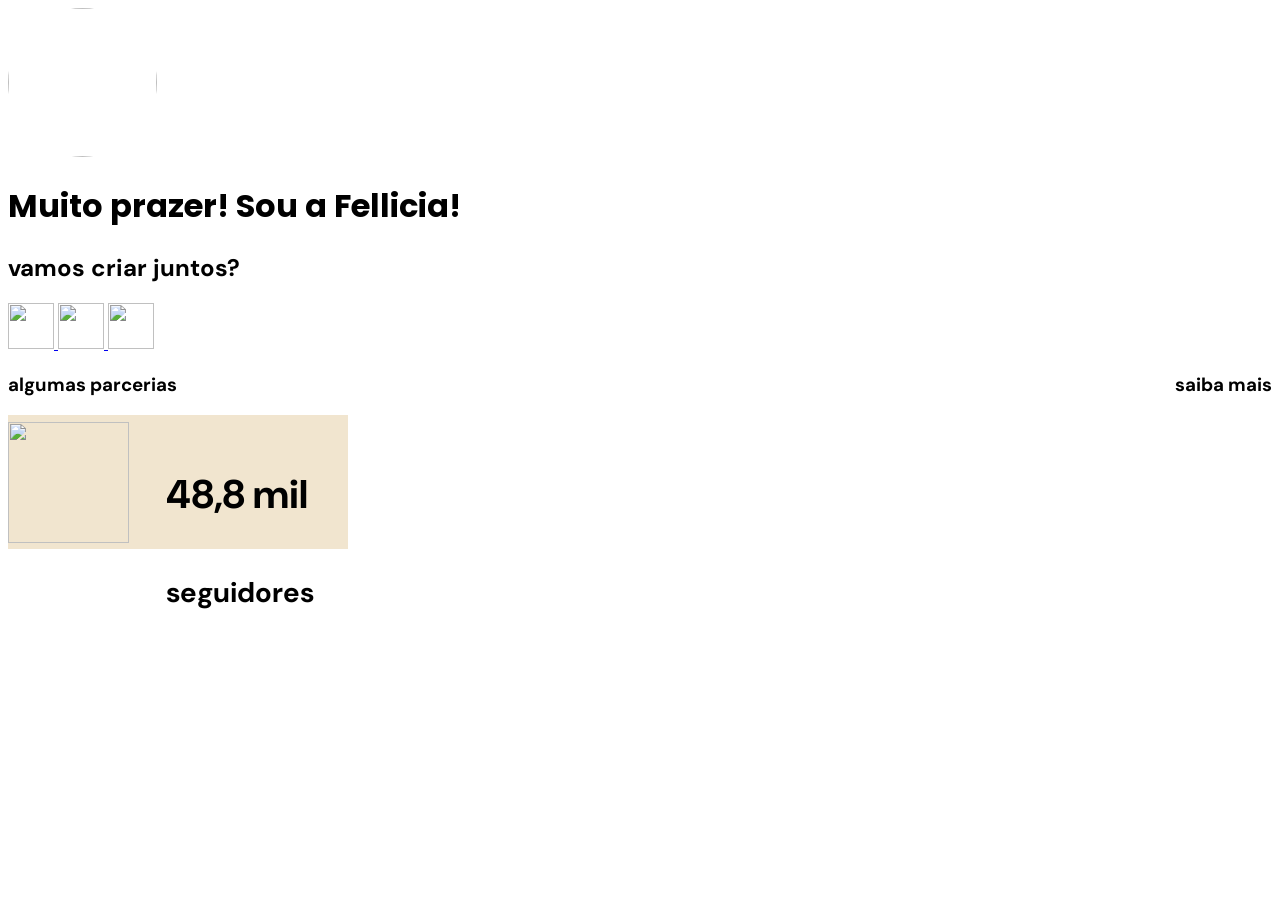
==== felliciayumi/index.html @ 084481ea "Adicionado pasta e arquivo para Fellicia Yumi" ====
<!DOCTYPE html>
<html lang="en">
<head>
    <meta charset="UTF-8">
    <meta name="viewport" content="width=device-width, initial-scale=1.0">
    <title>Muito prazer! Sou a Fellicia!</title>
    <link rel="stylesheet" href="https://cdnjs.cloudflare.com/ajax/libs/font-awesome/4.7.0/css/font-awesome.min.css">
    <link rel="preconnect" href="https://fonts.googleapis.com">
<link rel="preconnect" href="https://fonts.gstatic.com" crossorigin>
<link href="https://fonts.googleapis.com/css2?family=Poppins:ital,wght@0,100;0,200;0,300;0,400;0,500;0,600;0,700;0,800;0,900;1,100;1,200;1,300;1,400;1,500;1,600;1,700;1,800;1,900&display=swap" rel="stylesheet">
<link rel="preconnect" href="https://fonts.googleapis.com">
<link rel="preconnect" href="https://fonts.gstatic.com" crossorigin>
<link href="https://fonts.googleapis.com/css2?family=DM+Sans:ital,opsz,wght@0,9..40,100..1000;1,9..40,100..1000&display=swap" rel="stylesheet">
<link rel="stylesheet" href="/style.css">
</head>
<style>
    h1 {
        font-family: 'Poppins', sans-serif;
    }

    h2 {
        font-family: 'DM Sans', sans-serif;
    }

    .profilephoto {
        width: 149px;
        height: 149px;
        border-radius: 100px;
    }

    a {
        width: 50px;
    }

    .icon-social {
        width: 46px;
        height: 46px;
        text-decoration: none;
    }

    .section-parcerias {
        font-family: 'DM Sans', sans-serif;
        display: flex;
        align-items: center;
        justify-content: space-between;
    }

    .logo-parceiro {
        width: 121px;
        height: 121px;
    }

    h4 {
        font-family: 'DM Sans', sans-serif;
        font-size: 40px;
        font-style: normal;
        font-weight: 700;
        line-height: normal;
    }

    h5 {
        font-family: 'DM Sans', sans-serif;
        font-size: 28px;
        font-style: normal;
        font-weight: 700;
        line-height: normal;
    }

    .poke-nordestino {
        display: flex;
        align-items: center;
        background-color: #f1e5cf;
        width: 340px;
        height: 134px;
    }

    .stats-poke {
        padding-left: 2px;
        margin: auto;
    }
</style>
<body>
    <main>
        <img class="profilephoto" src="https://t4wdzc8r73hncrpn.public.blob.vercel-storage.com/felliciayumi/profile-fellicia.jpg">
        <h1>Muito prazer! Sou a Fellicia!</h1>
        <h2>vamos criar juntos?</h2>
        <div class="social-media">
            <a href="https://www.instagram.com/felliciayumi">
                <img class="icon-social" src="https://t4wdzc8r73hncrpn.public.blob.vercel-storage.com/felliciayumi/instagram.svg">
            </a>
            <a href="https://www.tiktok.com/@felliciayumi">
                <img class="icon-social" src="https://t4wdzc8r73hncrpn.public.blob.vercel-storage.com/felliciayumi/tik-tok.png">
            </a>
            <a href="https://kwai.com/felliciayumi">
                <img class="icon-social" src="https://t4wdzc8r73hncrpn.public.blob.vercel-storage.com/felliciayumi/video.png">
            </a>
        </div>
    </main>
    <section>
        <div class="parcerias">
            <div class="section-parcerias">
                <h3>algumas parcerias</h3>
                <h3>saiba mais</h4>
            </div>
            <div class="poke-nordestino">
                <img class="logo-parceiro" src="https://t4wdzc8r73hncrpn.public.blob.vercel-storage.com/felliciayumi/611723564_17984215595939545_8074624459998832271_n.jpg">
                <div class="stats-poke">
                    <h4 class="num-seguidores">48,8 mil</h4>
                    <h5 class="text-seguidores">seguidores</h5>
                </div>
            </div>
        </div>
    </section>
</body>
</html>
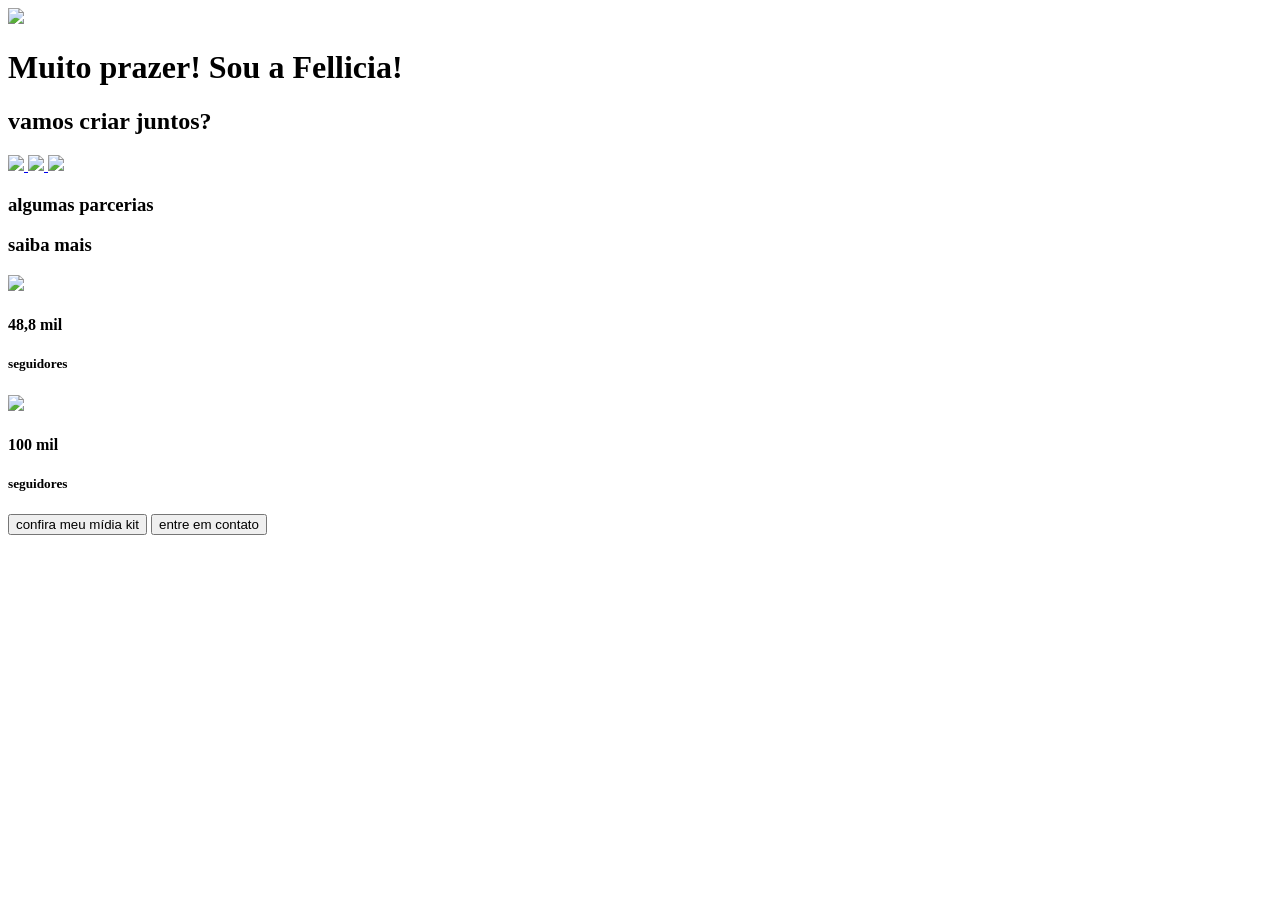
==== commit 6e6604ae: "Edição do arquivo index.html pra Fellicia Yumi" ====
--- a/felliciayumi/index.html
+++ b/felliciayumi/index.html
@@ -1,5 +1,5 @@
 <!DOCTYPE html>
-<html lang="en">
+<html lang="pt-br">
 <head>
     <meta charset="UTF-8">
     <meta name="viewport" content="width=device-width, initial-scale=1.0">
@@ -11,74 +11,8 @@
 <link rel="preconnect" href="https://fonts.googleapis.com">
 <link rel="preconnect" href="https://fonts.gstatic.com" crossorigin>
 <link href="https://fonts.googleapis.com/css2?family=DM+Sans:ital,opsz,wght@0,9..40,100..1000;1,9..40,100..1000&display=swap" rel="stylesheet">
-<link rel="stylesheet" href="/style.css">
+<link rel="stylesheet" href="style.css">
 </head>
-<style>
-    h1 {
-        font-family: 'Poppins', sans-serif;
-    }
-
-    h2 {
-        font-family: 'DM Sans', sans-serif;
-    }
-
-    .profilephoto {
-        width: 149px;
-        height: 149px;
-        border-radius: 100px;
-    }
-
-    a {
-        width: 50px;
-    }
-
-    .icon-social {
-        width: 46px;
-        height: 46px;
-        text-decoration: none;
-    }
-
-    .section-parcerias {
-        font-family: 'DM Sans', sans-serif;
-        display: flex;
-        align-items: center;
-        justify-content: space-between;
-    }
-
-    .logo-parceiro {
-        width: 121px;
-        height: 121px;
-    }
-
-    h4 {
-        font-family: 'DM Sans', sans-serif;
-        font-size: 40px;
-        font-style: normal;
-        font-weight: 700;
-        line-height: normal;
-    }
-
-    h5 {
-        font-family: 'DM Sans', sans-serif;
-        font-size: 28px;
-        font-style: normal;
-        font-weight: 700;
-        line-height: normal;
-    }
-
-    .poke-nordestino {
-        display: flex;
-        align-items: center;
-        background-color: #f1e5cf;
-        width: 340px;
-        height: 134px;
-    }
-
-    .stats-poke {
-        padding-left: 2px;
-        margin: auto;
-    }
-</style>
 <body>
     <main>
         <img class="profilephoto" src="https://t4wdzc8r73hncrpn.public.blob.vercel-storage.com/felliciayumi/profile-fellicia.jpg">
@@ -109,6 +43,17 @@
                     <h5 class="text-seguidores">seguidores</h5>
                 </div>
             </div>
+            <div class="despojada">
+                <img class="logo-parceiro" src="https://t4wdzc8r73hncrpn.public.blob.vercel-storage.com/felliciayumi/483220065_1329189458286874_8972886054213441062_n.jpg">
+                <div class="stats-despojada">
+                    <h4 class="num-seguidores">100 mil</h4>
+                    <h5 class="text-seguidores">seguidores</h5>
+                </div>
+            </div>
+            <div class="btns-parceria">
+                <button><a>confira meu mídia kit</a></button>
+                <button><a>entre em contato</a></button>
+            </div>
         </div>
     </section>
 </body>
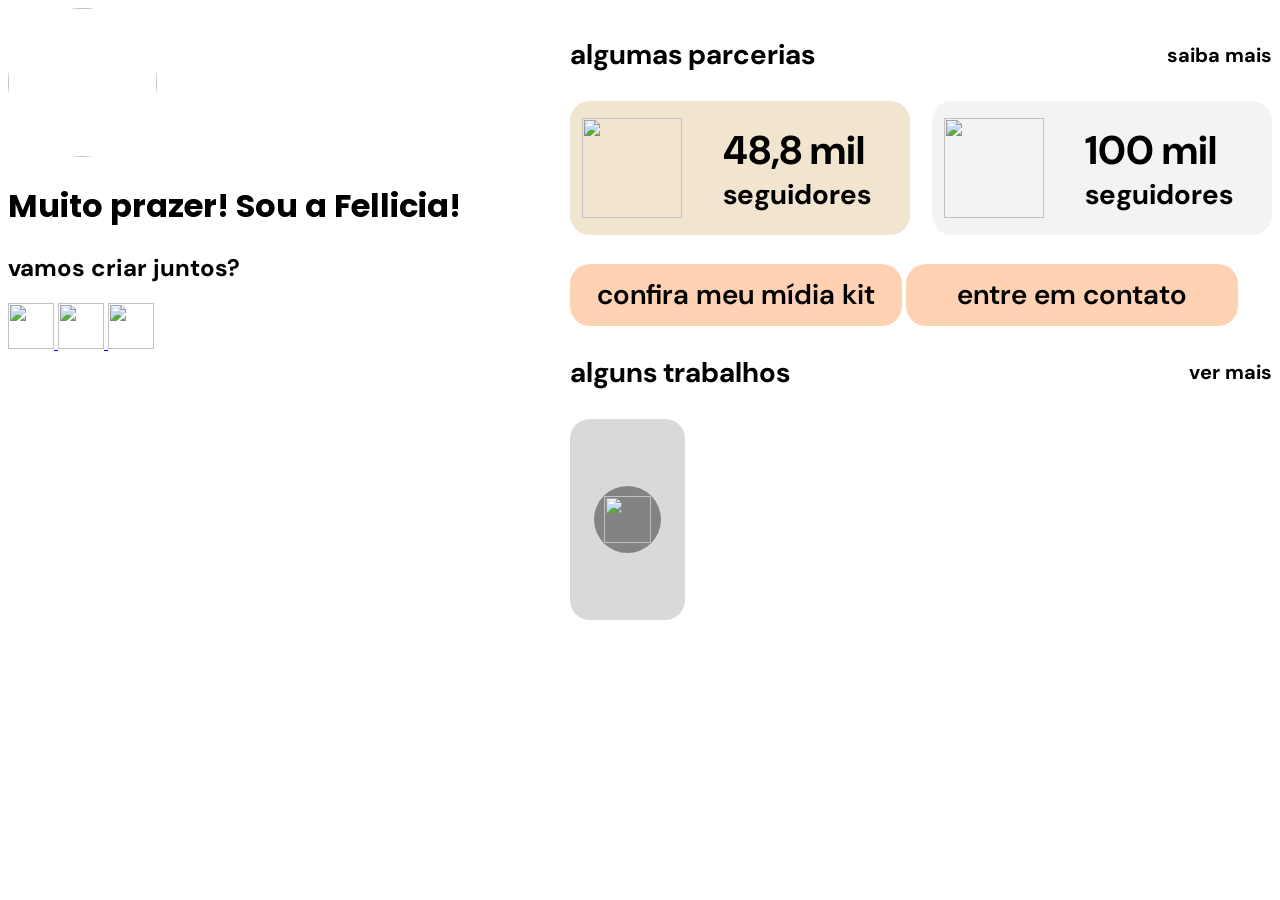
==== commit b2d2d816: "Criacao de arquivo JS e alteracoes no arquivo CSS" ====
--- a/felliciayumi/index.html
+++ b/felliciayumi/index.html
@@ -14,6 +14,7 @@
 <link rel="stylesheet" href="style.css">
 </head>
 <body>
+    <div class="general">
     <main>
         <img class="profilephoto" src="https://t4wdzc8r73hncrpn.public.blob.vercel-storage.com/felliciayumi/profile-fellicia.jpg">
         <h1>Muito prazer! Sou a Fellicia!</h1>
@@ -33,10 +34,11 @@
     <section>
         <div class="parcerias">
             <div class="section-parcerias">
-                <h3>algumas parcerias</h3>
-                <h3>saiba mais</h4>
+                <h3 class="title-section">algumas parcerias</h3>
+                <h3 class="saiba-mais">saiba mais</h4>
             </div>
-            <div class="poke-nordestino">
+            <div class="items-parcerias">
+                <div class="poke-nordestino">
                 <img class="logo-parceiro" src="https://t4wdzc8r73hncrpn.public.blob.vercel-storage.com/felliciayumi/611723564_17984215595939545_8074624459998832271_n.jpg">
                 <div class="stats-poke">
                     <h4 class="num-seguidores">48,8 mil</h4>
@@ -50,11 +52,26 @@
                     <h5 class="text-seguidores">seguidores</h5>
                 </div>
             </div>
+            </div>
             <div class="btns-parceria">
                 <button><a>confira meu mídia kit</a></button>
                 <button><a>entre em contato</a></button>
             </div>
         </div>
+        <div class="portfolio">
+            <div class="section-portfolio">
+                <h3 class="title-section">alguns trabalhos</h3>
+                <h3 class="saiba-mais">ver mais</h3>
+            </div>
+            <div class="portfolio">
+                <div class="item-portfolio">
+                    <div class="circle-portfolio">
+                        <img class="play" src="https://t4wdzc8r73hncrpn.public.blob.vercel-storage.com/felliciayumi/0722af267a7f8fb92ec8465a67b5536d9a3eace9.png">
+                    </div>
+                </div>
+            </div>
+        </div>
     </section>
+    </div>
 </body>
 </html>
--- a/felliciayumi/style.css
+++ b/felliciayumi/style.css
@@ -0,0 +1,172 @@
+h1 {
+    font-family: 'Poppins', sans-serif;
+}
+
+h2 {
+    font-family: 'DM Sans', sans-serif;
+}
+
+.profilephoto {
+    width: 149px;
+    height: 149px;
+    border-radius: 100px;
+}
+
+a {
+    width: 50px;
+}
+
+.icon-social {
+    width: 46px;
+    height: 46px;
+    text-decoration: none;
+}
+
+.section-parcerias {
+    font-family: 'DM Sans', sans-serif;
+    display: flex;
+    align-items: center;
+    justify-content: space-between;
+}
+
+.logo-parceiro {
+    width: 121px;
+    height: 121px;
+}
+
+h4 {
+    font-family: 'DM Sans', sans-serif;
+    font-size: 40px;
+    font-style: normal;
+    font-weight: 700;
+    line-height: normal;
+    margin: 0;
+}
+
+h5 {
+    font-family: 'DM Sans', sans-serif;
+    font-size: 28px;
+    font-style: normal;
+    font-weight: 700;
+    line-height: normal;
+    margin: 0;
+}
+
+.poke-nordestino {
+    display: flex;
+    align-items: center;
+    background-color: #f1e5cf;
+    width: 340px;
+    height: 134px;
+    border-radius: 20px;
+}
+
+.stats-poke {
+    padding-left: 2px;
+    margin: auto;
+    flex-direction: column;
+}
+
+.logo-parceiro {
+    width: 100px;
+    height: 100px;
+    padding-left: 12px;
+}
+
+.despojada {
+    display: flex;
+    align-items: center;
+    background-color: #f3f3f3;
+    width: 340px;
+    height: 134px;
+    border-radius: 20px;
+}
+
+.stats-despojada {
+    padding-left: 2px;
+    margin: auto;
+    flex-direction: column;
+}
+
+button {
+    border-radius: 20px;
+    background-color: #fed2b2;
+    font-family: 'DM Sans', sans-serif;
+    font-weight: 600;
+    border-color: rgba(0, 0, 0, 0);
+    width: 331.874px;
+    height: 61.698px;
+    font-size: 28px;
+}
+
+.title-section {
+    font-family: 'DM Sans', sans-serif;
+    font-size: 28px;
+    font-weight: 700;
+}
+
+.saiba-mais {
+    font-family: 'DM Sans', sans-serif;
+    font-size: 20px;
+    font-weight: 700;
+}
+
+.section-portfolio {
+    font-family: 'DM Sans', sans-serif;
+    display: flex;
+    align-items: center;
+    justify-content: space-between;
+}
+
+.item-portfolio {
+    width: 115px;
+    height: 201px;
+    border-radius: 20px;
+    background-color: #d9d9d9;
+    display: flex;
+    justify-content: center;
+    align-items: center;
+    cursor: pointer;
+}
+
+.circle-portfolio {
+    width: 67px;
+    height: 67px;
+    border-radius: 50%;
+    background-color: #838383;
+    display: flex;
+    justify-content: center;
+    align-items: center;
+    transition: transform 0.3s ease, background-color 0.3s ease;
+}
+
+.play {
+    width: 47px;
+    height: 47px;
+    display: flex;
+    justify-content: center;
+    align-items: center;
+}
+
+.item-portfolio:hover .circle-portfolio {
+    background-color: #555;
+    transform: scale(1.1);
+}
+
+.general {
+    display: flex;
+    justify-content: space-between;
+    align-items: flex-start;
+    gap: 40px;
+}
+
+.items-parcerias {
+    display: flex;
+    justify-content: space-between;
+    align-items: flex-start;
+    gap: 22px;
+}
+
+.btns-parceria {
+    padding-top: 29px;
+}
